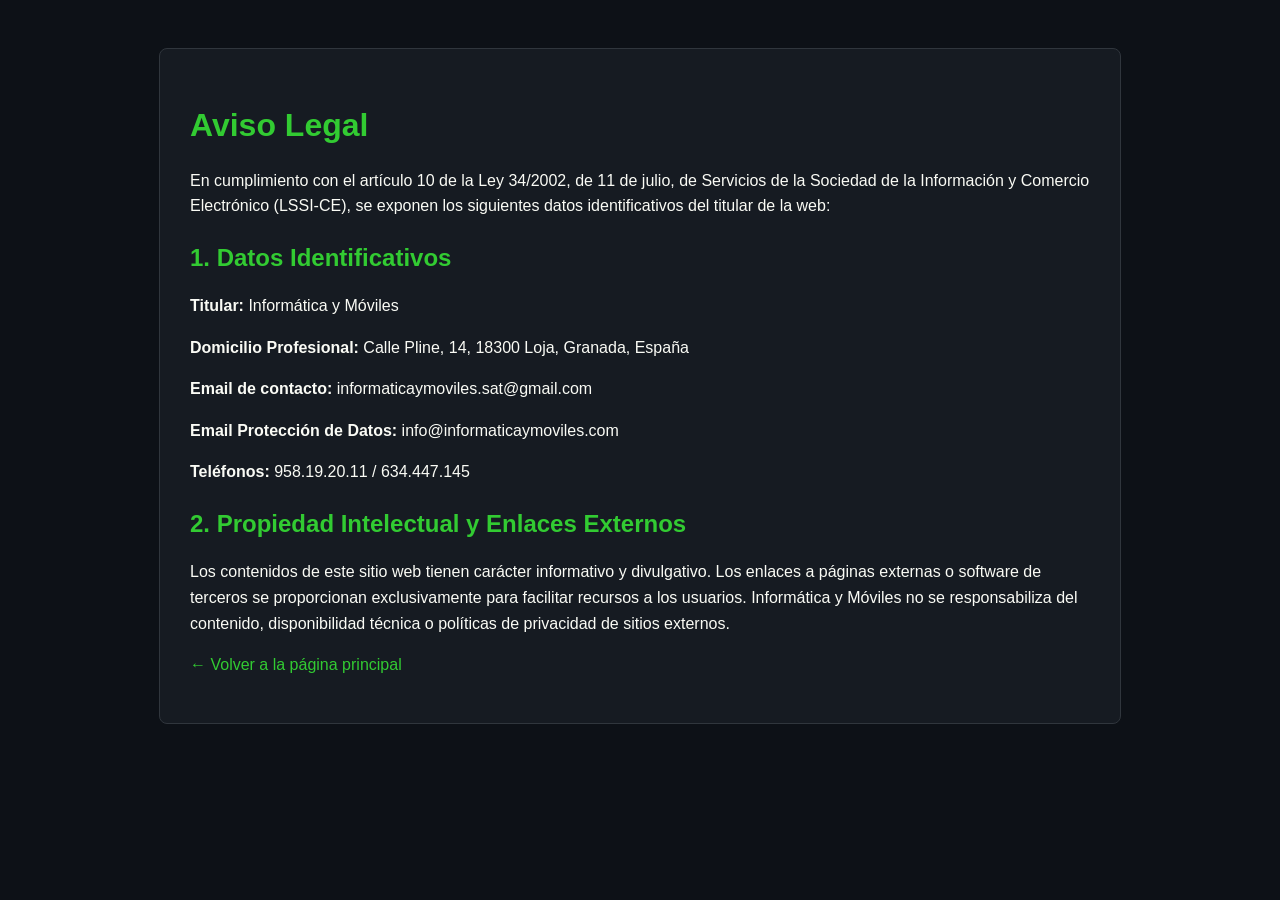
==== aviso-legal.html @ e9e929fa "Create aviso-legal.html" ====
<!DOCTYPE html>
<html lang="es">
<head>
    <meta charset="UTF-8">
    <meta name="viewport" content="width=device-width, initial-scale=1.0">
    <title>Aviso Legal | Informática y Móviles .com</title>
    <style>
        :root {
            --bg-color: #0d1117;
            --card-bg: #161b22;
            --border-color: #30363d;
            --color-green: #32CB32;
            --text-main: #FAFBF5;
            --text-muted: #8b949e;
        }
        body { background-color: var(--bg-color); color: var(--text-main); font-family: 'Segoe UI', Tahoma, sans-serif; line-height: 1.6; padding: 20px; }
        .container { max-width: 900px; margin: 20px auto; background-color: var(--card-bg); padding: 30px; border-radius: 8px; border: 1px solid var(--border-color); }
        h1, h2 { color: var(--color-green); margin-bottom: 15px; }
        p, ul { margin-bottom: 15px; color: var(--text-main); }
        a { color: var(--color-green); text-decoration: none; }
        a:hover { text-decoration: underline; }
    </style>
</head>
<body>
<div class="container">
    <h1>Aviso Legal</h1>
    <p>En cumplimiento con el artículo 10 de la Ley 34/2002, de 11 de julio, de Servicios de la Sociedad de la Información y Comercio Electrónico (LSSI-CE), se exponen los siguientes datos identificativos del titular de la web:</p>

    <h2>1. Datos Identificativos</h2>
    <p><strong>Titular:</strong> Informática y Móviles</p>
    <p><strong>Domicilio Profesional:</strong> Calle Pline, 14, 18300 Loja, Granada, España</p>
    <p><strong>Email de contacto:</strong> informaticaymoviles.sat@gmail.com</p>
    <p><strong>Email Protección de Datos:</strong> info@informaticaymoviles.com</p>
    <p><strong>Teléfonos:</strong> 958.19.20.11 / 634.447.145</p>

    <h2>2. Propiedad Intelectual y Enlaces Externos</h2>
    <p>Los contenidos de este sitio web tienen carácter informativo y divulgativo. Los enlaces a páginas externas o software de terceros se proporcionan exclusivamente para facilitar recursos a los usuarios. Informática y Móviles no se responsabiliza del contenido, disponibilidad técnica o políticas de privacidad de sitios externos.</p>

    <p><a href="index.html">← Volver a la página principal</a></p>
</div>
</body>
</html>
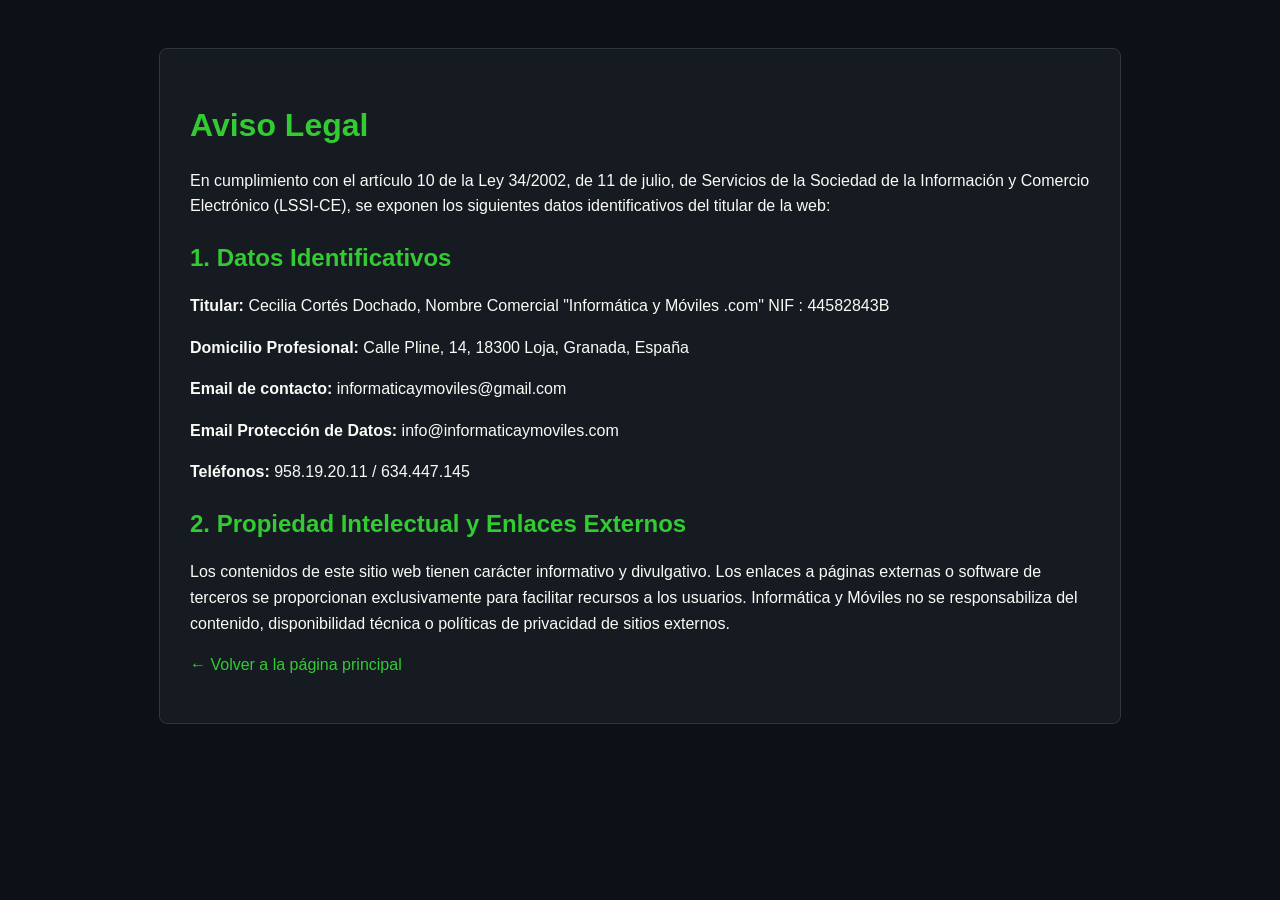
==== commit c5bdc119: "Update aviso-legal.html" ====
--- a/aviso-legal.html
+++ b/aviso-legal.html
@@ -27,9 +27,9 @@
     <p>En cumplimiento con el artículo 10 de la Ley 34/2002, de 11 de julio, de Servicios de la Sociedad de la Información y Comercio Electrónico (LSSI-CE), se exponen los siguientes datos identificativos del titular de la web:</p>
 
     <h2>1. Datos Identificativos</h2>
-    <p><strong>Titular:</strong> Informática y Móviles</p>
+    <p><strong>Titular:</strong> Cecilia Cortés Dochado, Nombre Comercial "Informática y Móviles .com" NIF : 44582843B</p>
     <p><strong>Domicilio Profesional:</strong> Calle Pline, 14, 18300 Loja, Granada, España</p>
-    <p><strong>Email de contacto:</strong> informaticaymoviles.sat@gmail.com</p>
+    <p><strong>Email de contacto:</strong> informaticaymoviles@gmail.com</p>
     <p><strong>Email Protección de Datos:</strong> info@informaticaymoviles.com</p>
     <p><strong>Teléfonos:</strong> 958.19.20.11 / 634.447.145</p>
 
